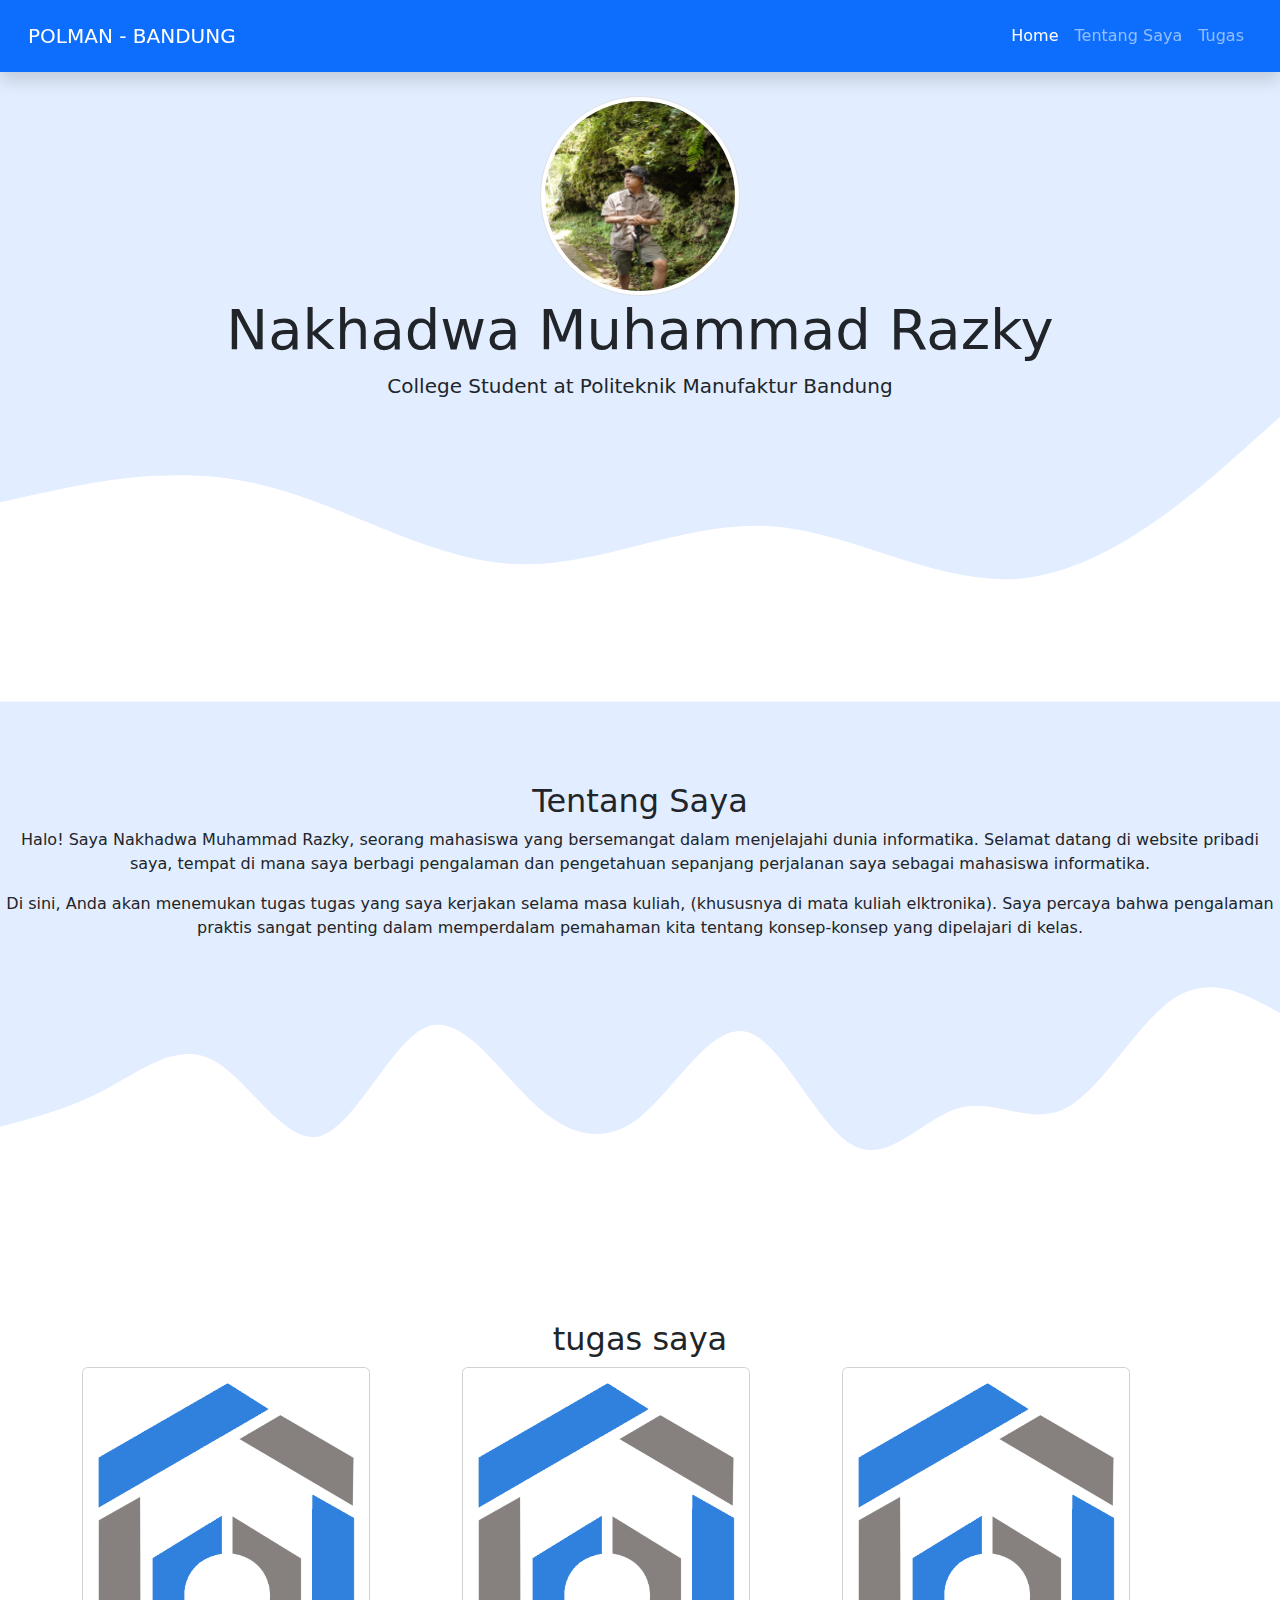
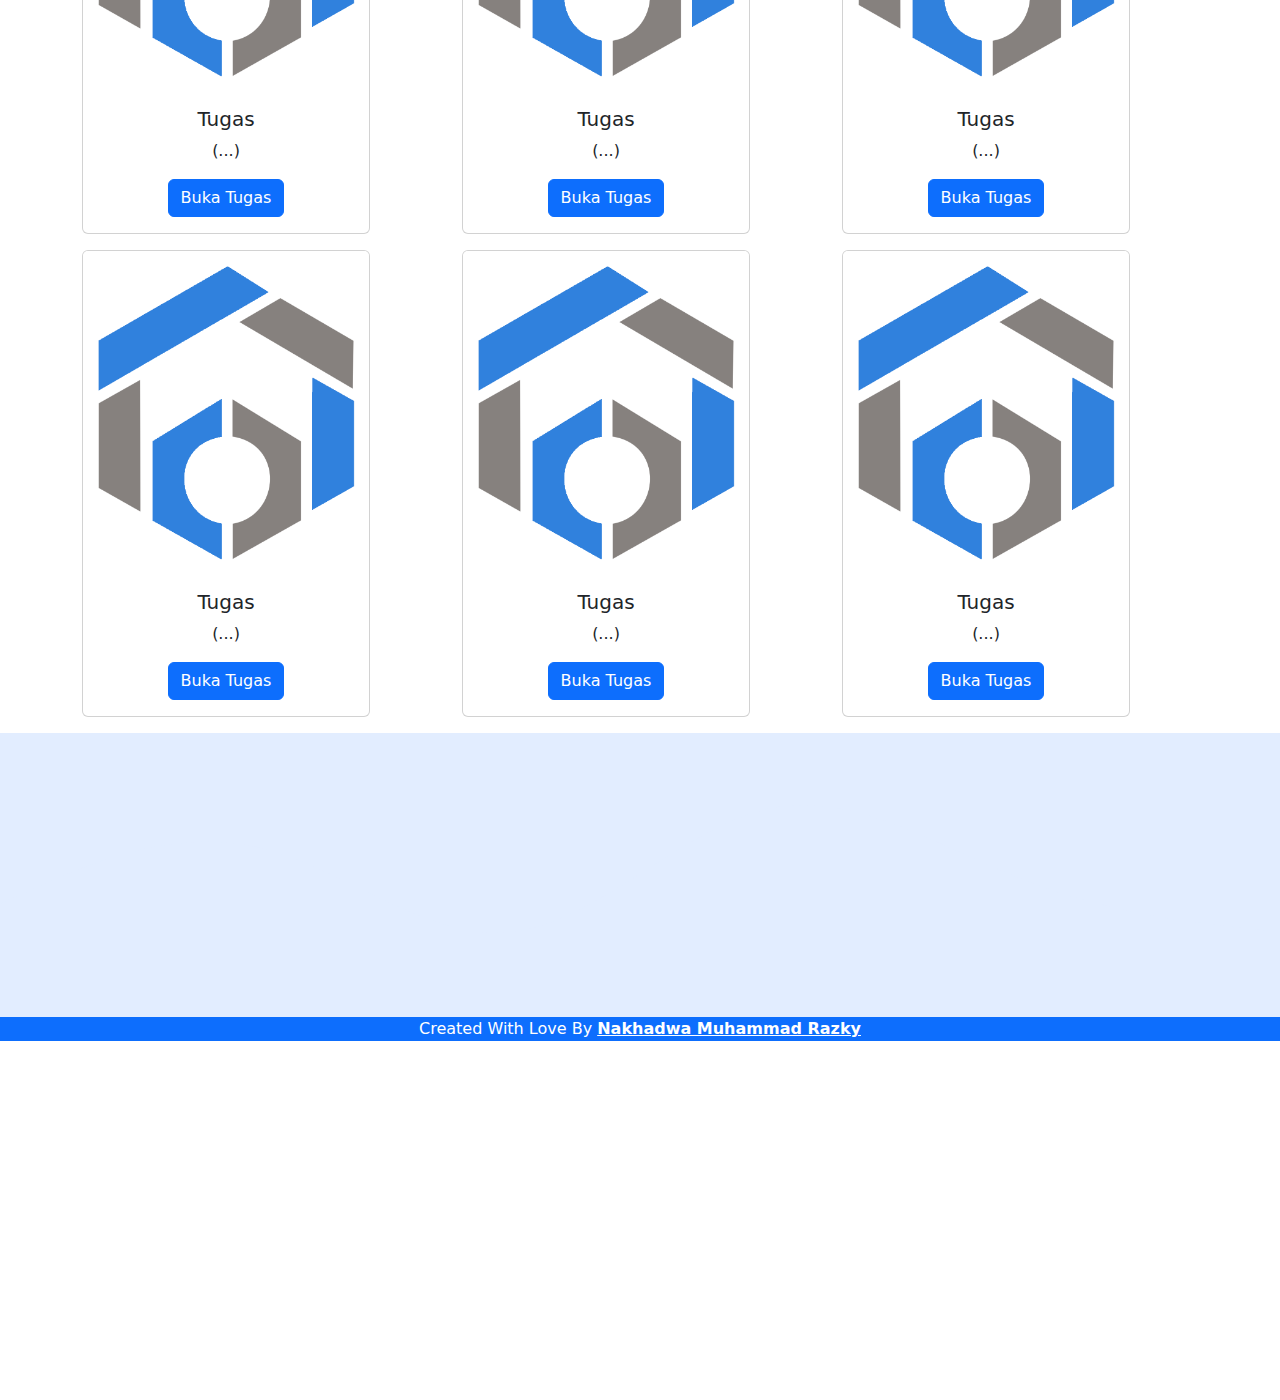
==== index.html @ 914a8aeb "portfolio" ====
<!DOCTYPE html>
<html lang="en">
  <head>
    <meta charset="utf-8" />
    <meta name="viewport" content="width=device-width, initial-scale=1" />
    <!--my css-->
    <link rel="stylesheet" href="style.css">
    <title>Nakha | Elektronika</title>
  </head>
  <body id="home">
    <!--navbar-->
    <nav class="navbar navbar-expand-lg navbar-dark bg-primary shadow p-3 fixed-top">
      <div class="container-fluid">
        <a class="navbar-brand" href="#">POLMAN - BANDUNG</a>
        <button class="navbar-toggler" type="button" data-bs-toggle="collapse" data-bs-target="#navbarNavDropdown" aria-controls="navbarNavDropdown" aria-expanded="false" aria-label="Toggle navigation">
          <span class="navbar-toggler-icon"></span>
        </button>
        <div class="collapse navbar-collapse" id="navbarNavDropdown">
          <ul class="navbar-nav ms-auto">
            <li class="nav-item">
              <a class="nav-link active" aria-current="page" href="#home">Home</a>
            </li>
            <li class="nav-item">
              <a class="nav-link" href="#tentang saya">Tentang Saya</a>
            </li>
            <li class="nav-item">
              <a class="nav-link" href="#Tugas">Tugas</a>
            </li>
           
              </ul>
            </li>
          </ul>
        </div>
      </div>
    </nav>
    <!--akhir navbar-->
    <!--jumbotron-->
    <section class="jumbotron text-center">
        <img src="pict/nakha.jpg" alt="nakhadwa" width="200" class="rounded-circle img-thumbnail">
        <h1 class="display-4">Nakhadwa Muhammad Razky</h1>
        <p class="lead">College Student at Politeknik Manufaktur Bandung</p>
        <svg xmlns="http://www.w3.org/2000/svg" viewBox="0 0 1440 320"><path fill="#fff" fill-opacity="1" d="M0,96L48,85.3C96,75,192,53,288,74.7C384,96,480,160,576,165.3C672,171,768,117,864,122.7C960,128,1056,192,1152,181.3C1248,171,1344,85,1392,42.7L1440,0L1440,320L1392,320C1344,320,1248,320,1152,320C1056,320,960,320,864,320C768,320,672,320,576,320C480,320,384,320,288,320C192,320,96,320,48,320L0,320Z"></path></svg>    <!--akhir jumbotron-->
    <!--tentang saya-->
    <section id="tentang saya">
      <div class="container">
        <div class="row ">
          <div class="col">
            <h2>Tentang Saya</h2>
          </div>
        </div>
      </div class = "row">
      <div class="col-md-4"></div>
      <p>Halo! Saya Nakhadwa Muhammad Razky, seorang mahasiswa yang bersemangat dalam menjelajahi dunia informatika. Selamat datang di website pribadi saya, tempat di mana saya berbagi pengalaman dan pengetahuan sepanjang perjalanan saya sebagai mahasiswa informatika.</p>
      <div class="col-md-4"></div>
      <p>Di sini, Anda akan menemukan tugas tugas yang saya kerjakan selama masa kuliah, (khususnya di mata kuliah elktronika). Saya percaya bahwa pengalaman praktis sangat penting dalam memperdalam pemahaman kita tentang konsep-konsep yang dipelajari di kelas.</p>
      <svg xmlns="http://www.w3.org/2000/svg" viewBox="0 0 1440 320"><path fill="#fff" fill-opacity="1" d="M0,192L20,186.7C40,181,80,171,120,149.3C160,128,200,96,240,117.3C280,139,320,213,360,202.7C400,192,440,96,480,80C520,64,560,128,600,165.3C640,203,680,213,720,181.3C760,149,800,75,840,85.3C880,96,920,192,960,213.3C1000,235,1040,181,1080,170.7C1120,160,1160,192,1200,170.7C1240,149,1280,75,1320,48C1360,21,1400,43,1420,53.3L1440,64L1440,320L1420,320C1400,320,1360,320,1320,320C1280,320,1240,320,1200,320C1160,320,1120,320,1080,320C1040,320,1000,320,960,320C920,320,880,320,840,320C800,320,760,320,720,320C680,320,640,320,600,320C560,320,520,320,480,320C440,320,400,320,360,320C320,320,280,320,240,320C200,320,160,320,120,320C80,320,40,320,20,320L0,320Z"></path></svg>
    </section>
    <!--akhir tentang saya-->
    <!--tugas saya-->
    <section id="Tugas">
      <div class="container">
        <div class="row">
          <div class="col">
            <h2>tugas saya</h2>
          </div>
        </div>
        <div class="row">
          <div class="col-md-4 mb-3">
            <div class="card" style="width: 18rem;">
              <img src="pict/logo.png" class="card-img-top" alt="...">
              <div class="card-body">
                <h5 class="card-title">Tugas</h5>
                <p class="card-text">(...)</p>
                <a href="https://drive.google.com/file/d/1Rx-NzJ6QdllkEGmXq0c1ha4_N0o2K8ZC/view?usp=drive_link" class="btn btn-primary">Buka Tugas</a>
              </div>
            </div>
          </div>
          <div class="col-md-4 mb-3">
            <div class="card" style="width: 18rem;">
              <img src="pict/logo.png" class="card-img-top" alt="...">
              <div class="card-body">
                <h5 class="card-title">Tugas</h5>
                <p class="card-text">(...)</p>
                <a href="https://drive.google.com/file/d/1Rx-NzJ6QdllkEGmXq0c1ha4_N0o2K8ZC/view?usp=drive_link" class="btn btn-primary">Buka Tugas</a>
              </div>
            </div>
          </div>
          <div class="col-md-4 mb-3">
            <div class="card" style="width: 18rem;">
              <img src="pict/logo.png" class="card-img-top" alt="...">
              <div class="card-body">
                <h5 class="card-title">Tugas</h5>
                <p class="card-text">(...)</p>
                <a href="https://drive.google.com/file/d/1Rx-NzJ6QdllkEGmXq0c1ha4_N0o2K8ZC/view?usp=drive_link" class="btn btn-primary">Buka Tugas</a>
              </div>
            </div>
          </div>
          <div class="col-md-4 mb-3">
            <div class="card" style="width: 18rem;">
              <img src="pict/logo.png" class="card-img-top" alt="...">
              <div class="card-body">
                <h5 class="card-title">Tugas</h5>
                <p class="card-text">(...)</p>
                <a href="https://drive.google.com/file/d/1Rx-NzJ6QdllkEGmXq0c1ha4_N0o2K8ZC/view?usp=drive_link" class="btn btn-primary">Buka Tugas</a>
              </div>
            </div>
          </div>
          <div class="col-md-4 mb-3">
            <div class="card" style="width: 18rem;">
              <img src="pict/logo.png" class="card-img-top" alt="...">
              <div class="card-body">
                <h5 class="card-title">Tugas</h5>
                <p class="card-text">(...)</p>
                <a href="https://drive.google.com/file/d/1Rx-NzJ6QdllkEGmXq0c1ha4_N0o2K8ZC/view?usp=drive_link" class="btn btn-primary">Buka Tugas</a>
              </div>
            </div>
          </div>
          <div class="col-md-4 mb-3">
            <div class="card" style="width: 18rem;">
              <img src="pict/logo.png" class="card-img-top" alt="...">
              <div class="card-body">
                <h5 class="card-title">Tugas</h5>
                <p class="card-text">(...)</p>
                <a href="https://drive.google.com/file/d/1Rx-NzJ6QdllkEGmXq0c1ha4_N0o2K8ZC/view?usp=drive_link" class="btn btn-primary">Buka Tugas</a>
              </div>
            </div>
          </div>
        </div>
      </div>
    </section>
    <svg xmlns="http://www.w3.org/2000/svg" viewBox="0 0 1440 320"><path fill="#e2edff" fill-opacity="1" d="M0,192L48,170.7C96,149,192,107,288,128C384,149,480,235,576,224C672,213,768,107,864,85.3C960,64,1056,128,1152,165.3C1248,203,1344,213,1392,218.7L1440,224L1440,320L1392,320C1344,320,1248,320,1152,320C1056,320,960,320,864,320C768,320,672,320,576,320C480,320,384,320,288,320C192,320,96,320,48,320L0,320Z"></path></svg>
    <!--akhir tugas saya-->
    <!--footer-->
    <footer class="bg-primary text-white text-center">
      <p>Created With Love By <a href="https://www.instagram.com/nkhdwmr_/"class = "text-white fw-bold">Nakhadwa Muhammad Razky</a></p>
    </footer>
    <!--akhir footer-->
  </body>
</html>
<!DOCTYPE html>
<html lang="en">
  <head>
    <meta charset="utf-8" />
    <meta name="viewport" content="width=device-width, initial-scale=1" />
    <title>Bootstrap demo</title>
    <link href="https://cdn.jsdelivr.net/npm/bootstrap@5.3.3/dist/css/bootstrap.min.css" rel="stylesheet" integrity="sha384-QWTKZyjpPEjISv5WaRU9OFeRpok6YctnYmDr5pNlyT2bRjXh0JMhjY6hW+ALEwIH" crossorigin="anonymous" />
  </head>
  <body>
    <script src="https://cdn.jsdelivr.net/npm/bootstrap@5.3.3/dist/js/bootstrap.bundle.min.js" integrity="sha384-YvpcrYf0tY3lHB60NNkmXc5s9fDVZLESaAA55NDzOxhy9GkcIdslK1eN7N6jIeHz" crossorigin="anonymous"></script>
  </body>
</html>
---- style.css ----
body {
  min-height: 3000px;
}
.jumbotron {
  padding-top: 6rem;
  background-color: #e2edff;
}
#Tugas {
  background-color: #fff;
}
section {
  padding-top: 5rem;
}
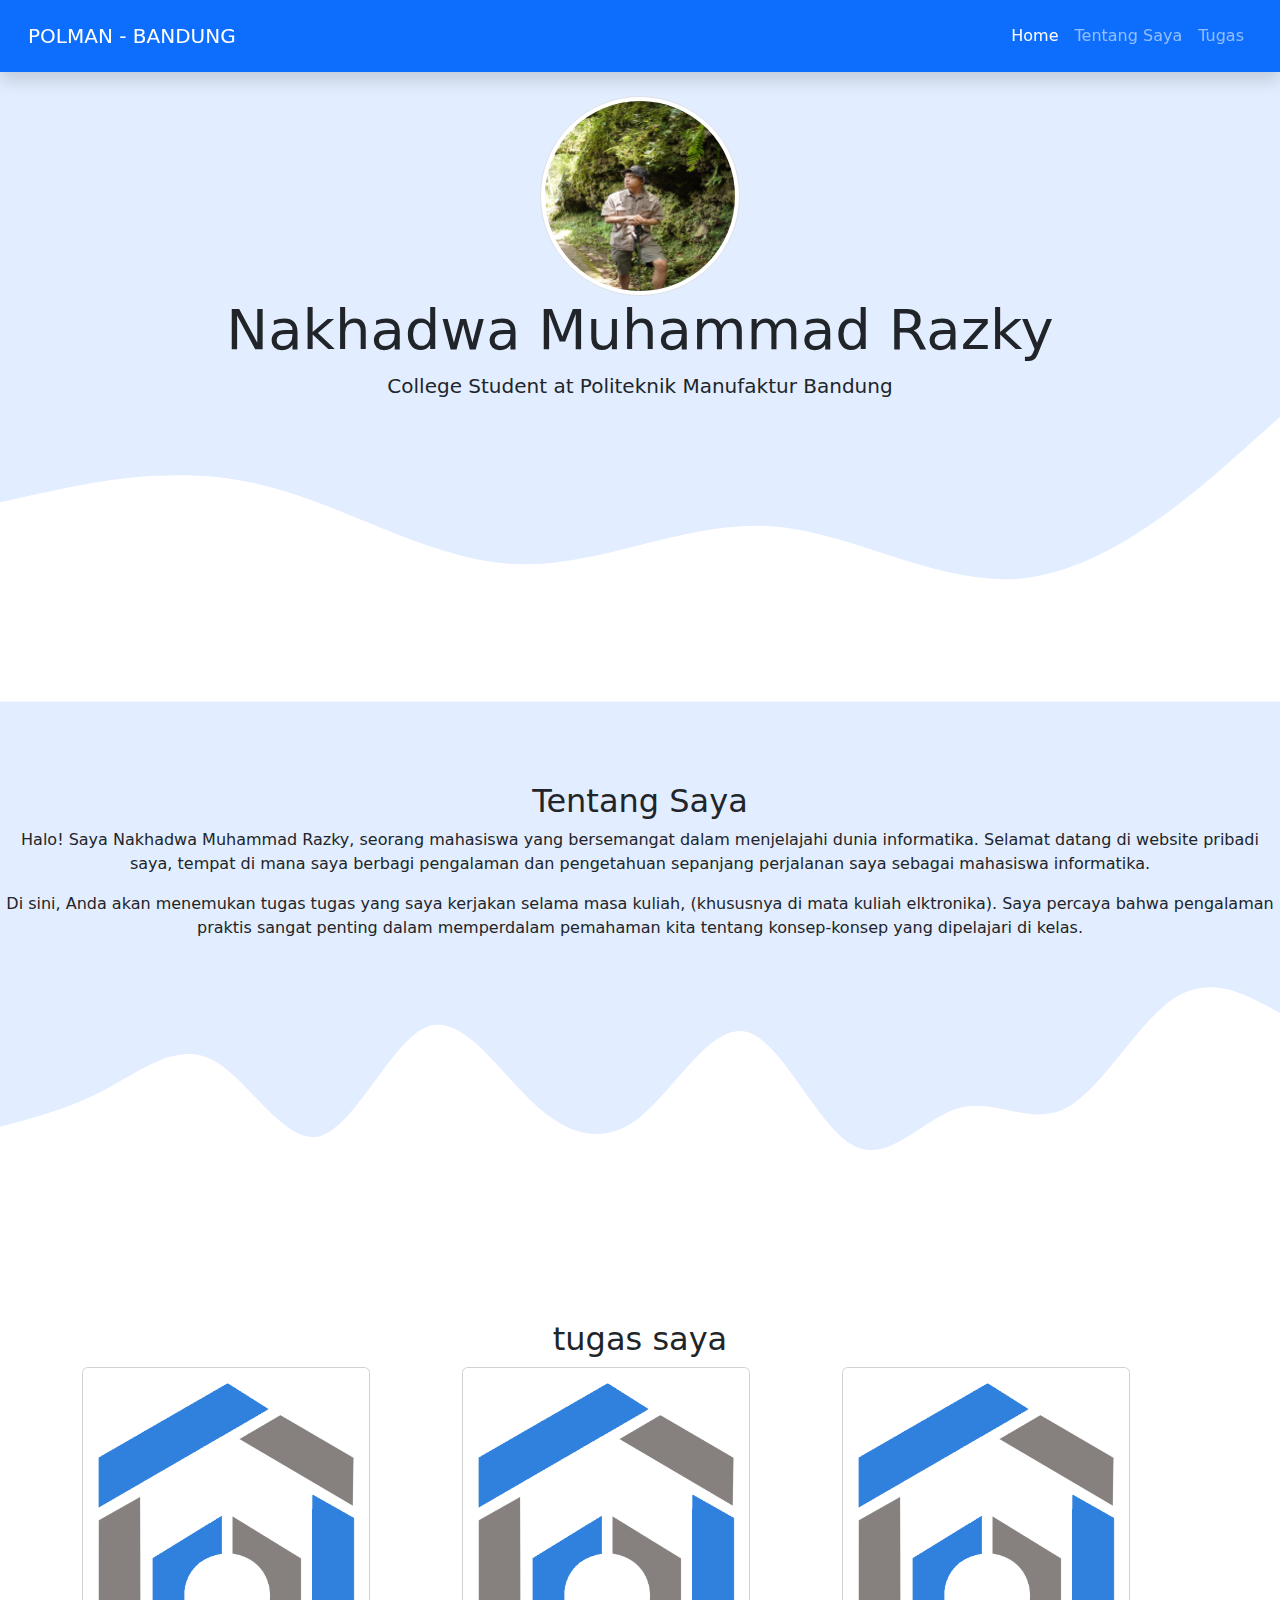
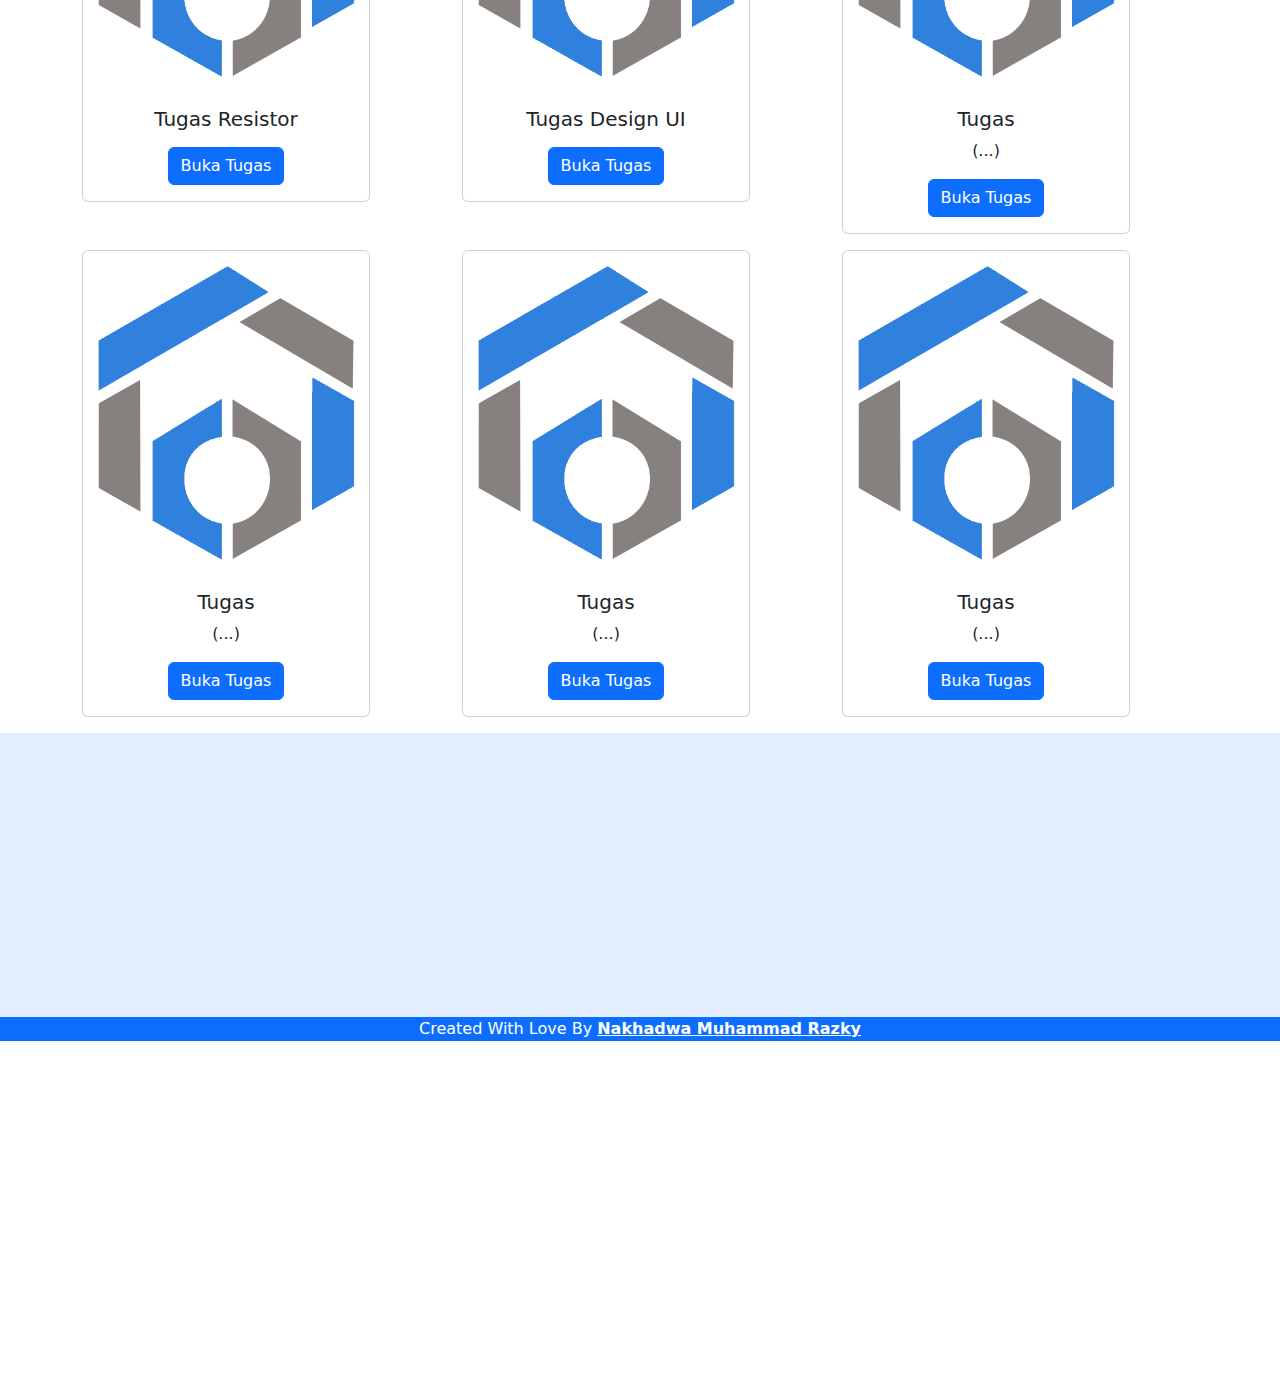
==== commit f966a3a6: "Add files via upload" ====
--- a/index.html
+++ b/index.html
@@ -69,9 +69,9 @@
             <div class="card" style="width: 18rem;">
               <img src="pict/logo.png" class="card-img-top" alt="...">
               <div class="card-body">
-                <h5 class="card-title">Tugas</h5>
-                <p class="card-text">(...)</p>
-                <a href="https://drive.google.com/file/d/1Rx-NzJ6QdllkEGmXq0c1ha4_N0o2K8ZC/view?usp=drive_link" class="btn btn-primary">Buka Tugas</a>
+                <h5 class="card-title">Tugas Resistor</h5>
+                <p class="card-text"></p>
+                <a href="Resistor.html" class="btn btn-primary">Buka Tugas</a>
               </div>
             </div>
           </div>
@@ -79,9 +79,9 @@
             <div class="card" style="width: 18rem;">
               <img src="pict/logo.png" class="card-img-top" alt="...">
               <div class="card-body">
-                <h5 class="card-title">Tugas</h5>
-                <p class="card-text">(...)</p>
-                <a href="https://drive.google.com/file/d/1Rx-NzJ6QdllkEGmXq0c1ha4_N0o2K8ZC/view?usp=drive_link" class="btn btn-primary">Buka Tugas</a>
+                <h5 class="card-title">Tugas Design UI</h5>
+                <p class="card-text"></p>
+                <a href="DESIGN.html" class="btn btn-primary">Buka Tugas</a>
               </div>
             </div>
           </div>
--- a/style.css
+++ b/style.css
@@ -11,3 +11,11 @@
 section {
   padding-top: 5rem;
 }
+.foto {
+  margin-top: 100px;
+  display: flex;
+  margin-left: 17%;
+}
+.Penjelasan {
+  background-color: rgb(137, 181, 222);
+}
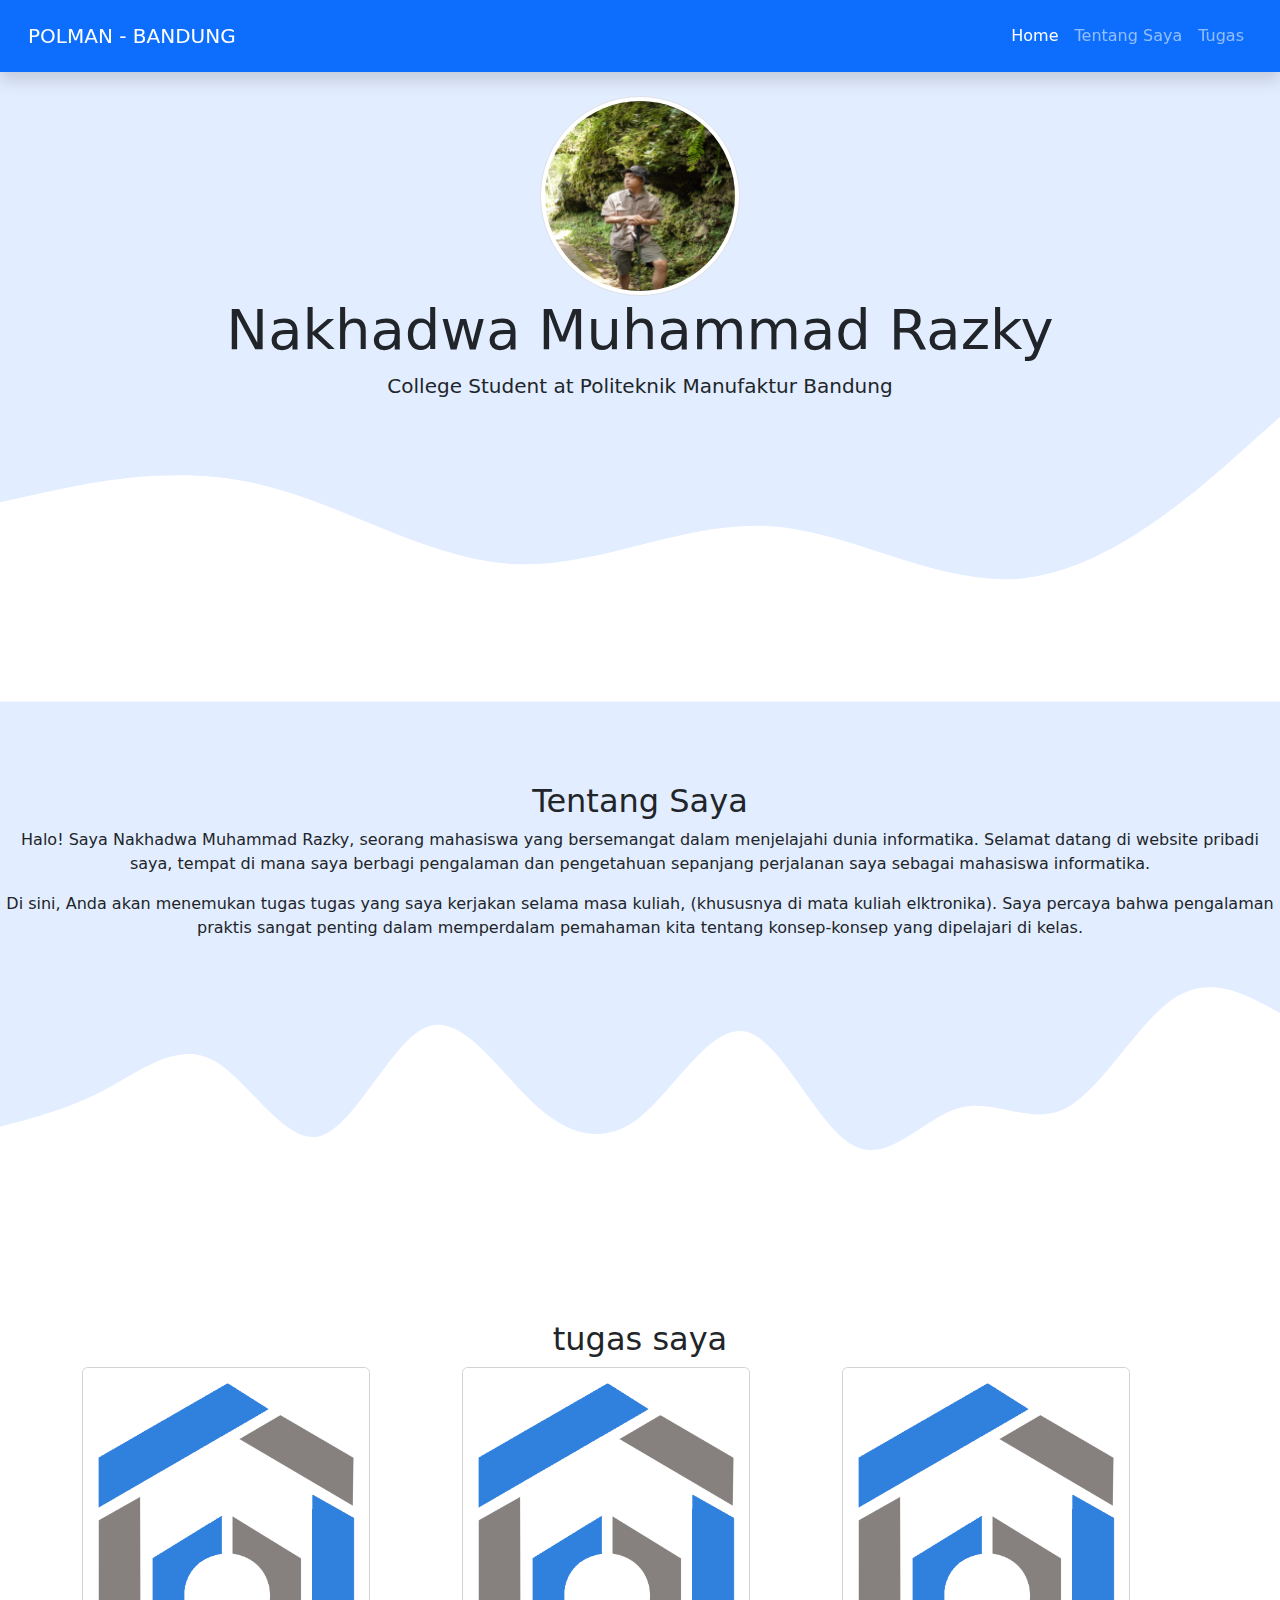
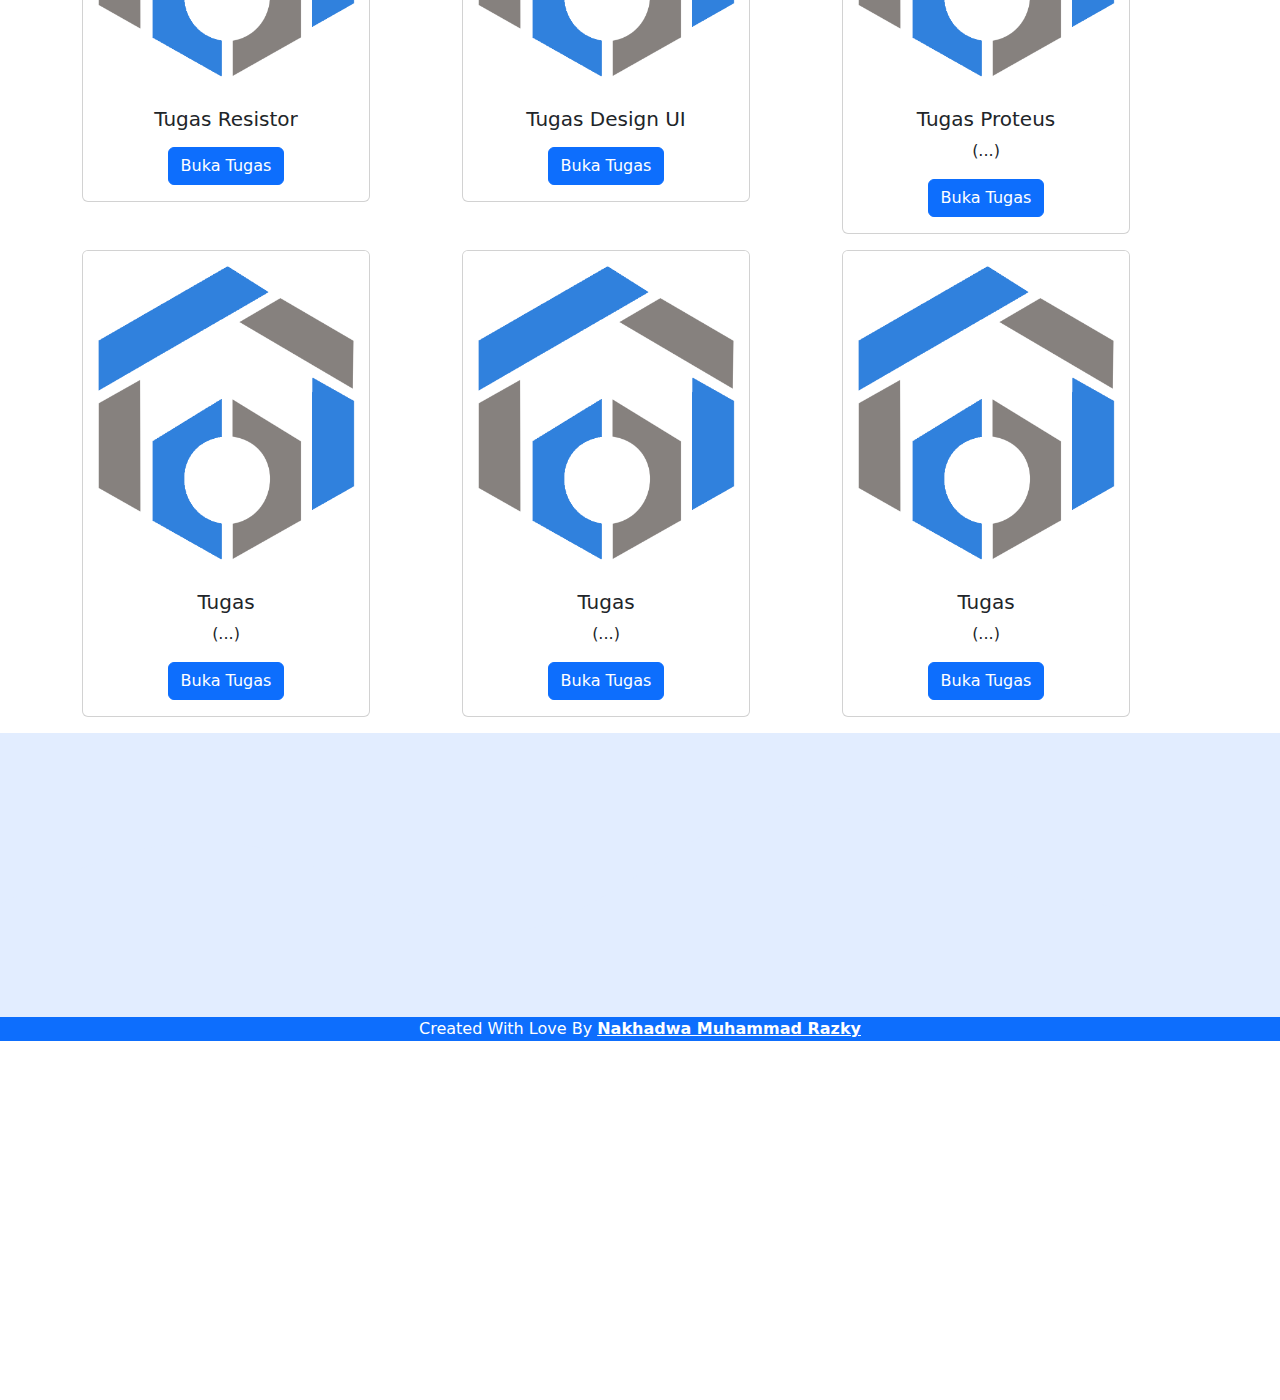
==== commit f78c1a2f: "Add files via upload" ====
--- a/index.html
+++ b/index.html
@@ -89,9 +89,9 @@
             <div class="card" style="width: 18rem;">
               <img src="pict/logo.png" class="card-img-top" alt="...">
               <div class="card-body">
-                <h5 class="card-title">Tugas</h5>
+                <h5 class="card-title">Tugas Proteus</h5>
                 <p class="card-text">(...)</p>
-                <a href="https://drive.google.com/file/d/1Rx-NzJ6QdllkEGmXq0c1ha4_N0o2K8ZC/view?usp=drive_link" class="btn btn-primary">Buka Tugas</a>
+                <a href="Arduino.html" class="btn btn-primary">Buka Tugas</a>
               </div>
             </div>
           </div>
@@ -101,7 +101,7 @@
               <div class="card-body">
                 <h5 class="card-title">Tugas</h5>
                 <p class="card-text">(...)</p>
-                <a href="https://drive.google.com/file/d/1Rx-NzJ6QdllkEGmXq0c1ha4_N0o2K8ZC/view?usp=drive_link" class="btn btn-primary">Buka Tugas</a>
+                <a href="" class="btn btn-primary">Buka Tugas</a>
               </div>
             </div>
           </div>
@@ -111,7 +111,7 @@
               <div class="card-body">
                 <h5 class="card-title">Tugas</h5>
                 <p class="card-text">(...)</p>
-                <a href="https://drive.google.com/file/d/1Rx-NzJ6QdllkEGmXq0c1ha4_N0o2K8ZC/view?usp=drive_link" class="btn btn-primary">Buka Tugas</a>
+                <a href="" class="btn btn-primary">Buka Tugas</a>
               </div>
             </div>
           </div>
@@ -121,7 +121,7 @@
               <div class="card-body">
                 <h5 class="card-title">Tugas</h5>
                 <p class="card-text">(...)</p>
-                <a href="https://drive.google.com/file/d/1Rx-NzJ6QdllkEGmXq0c1ha4_N0o2K8ZC/view?usp=drive_link" class="btn btn-primary">Buka Tugas</a>
+                <a href="" class="btn btn-primary">Buka Tugas</a>
               </div>
             </div>
           </div>
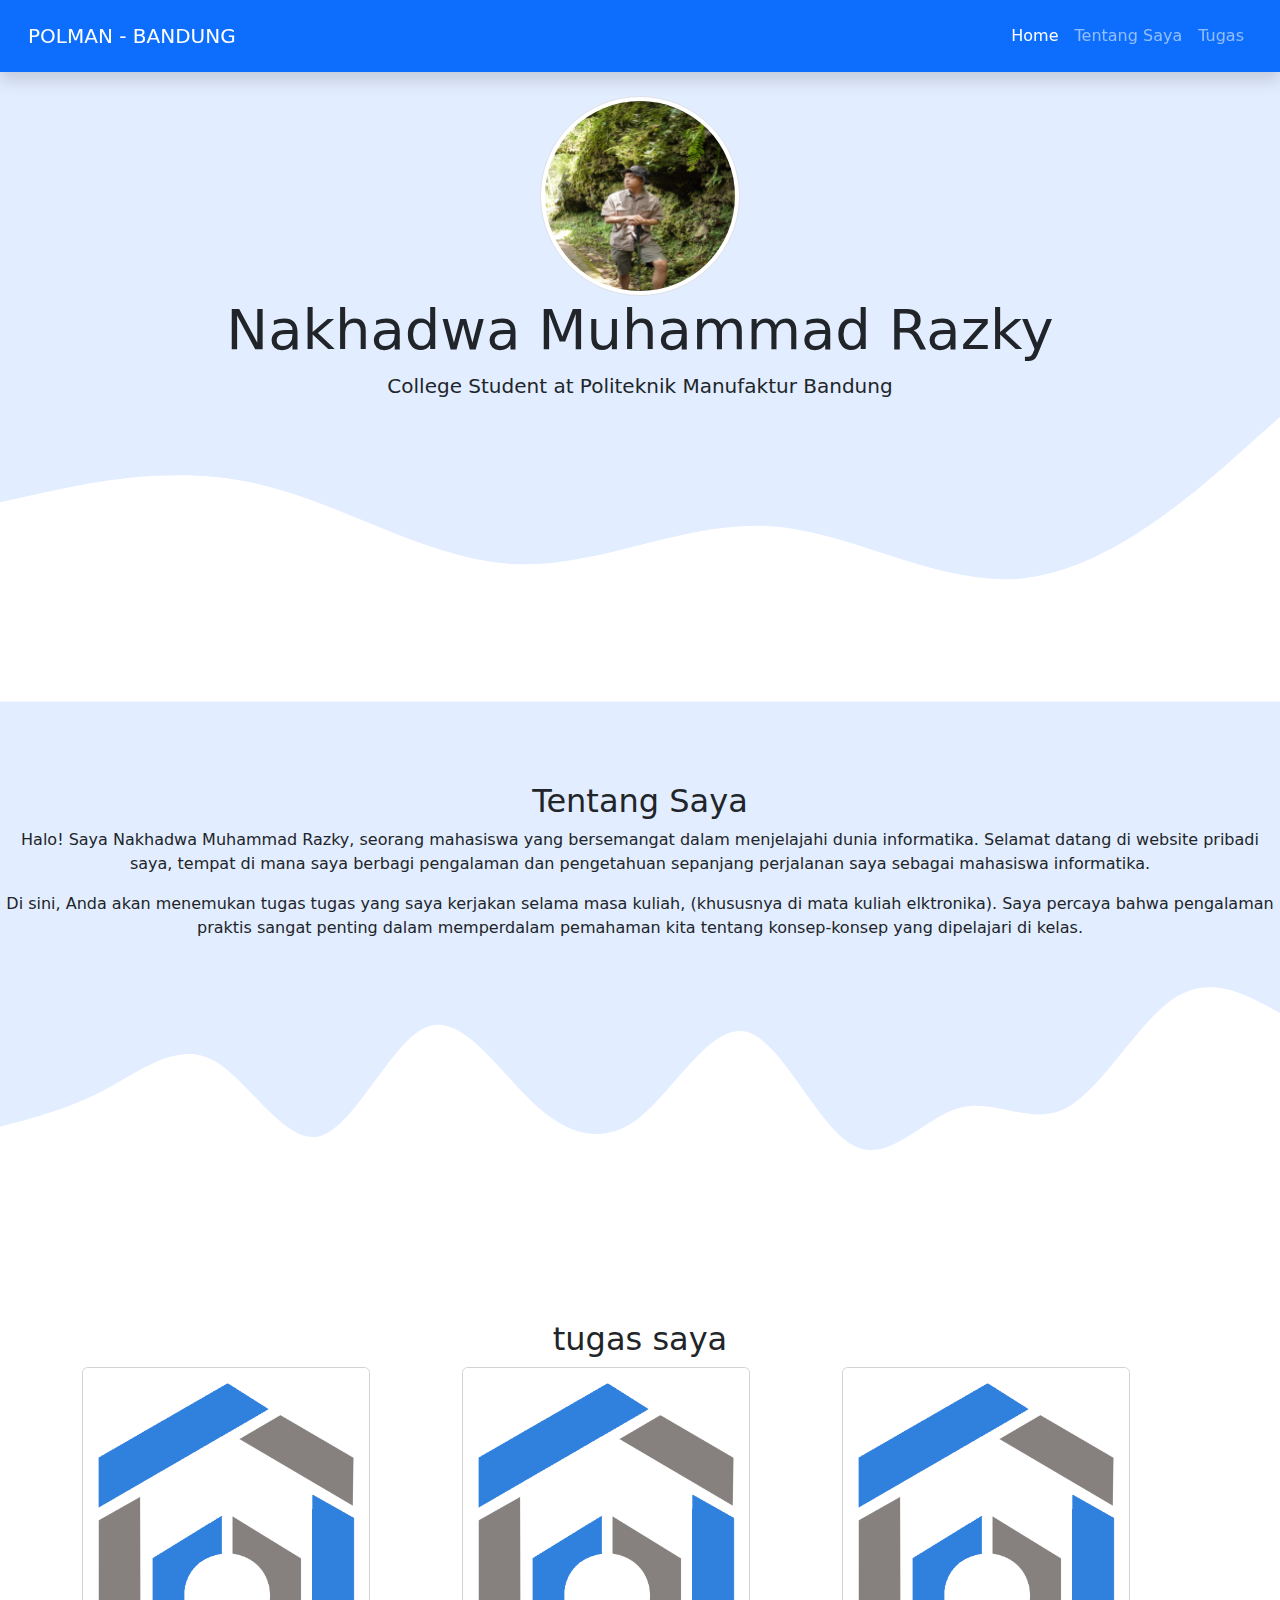
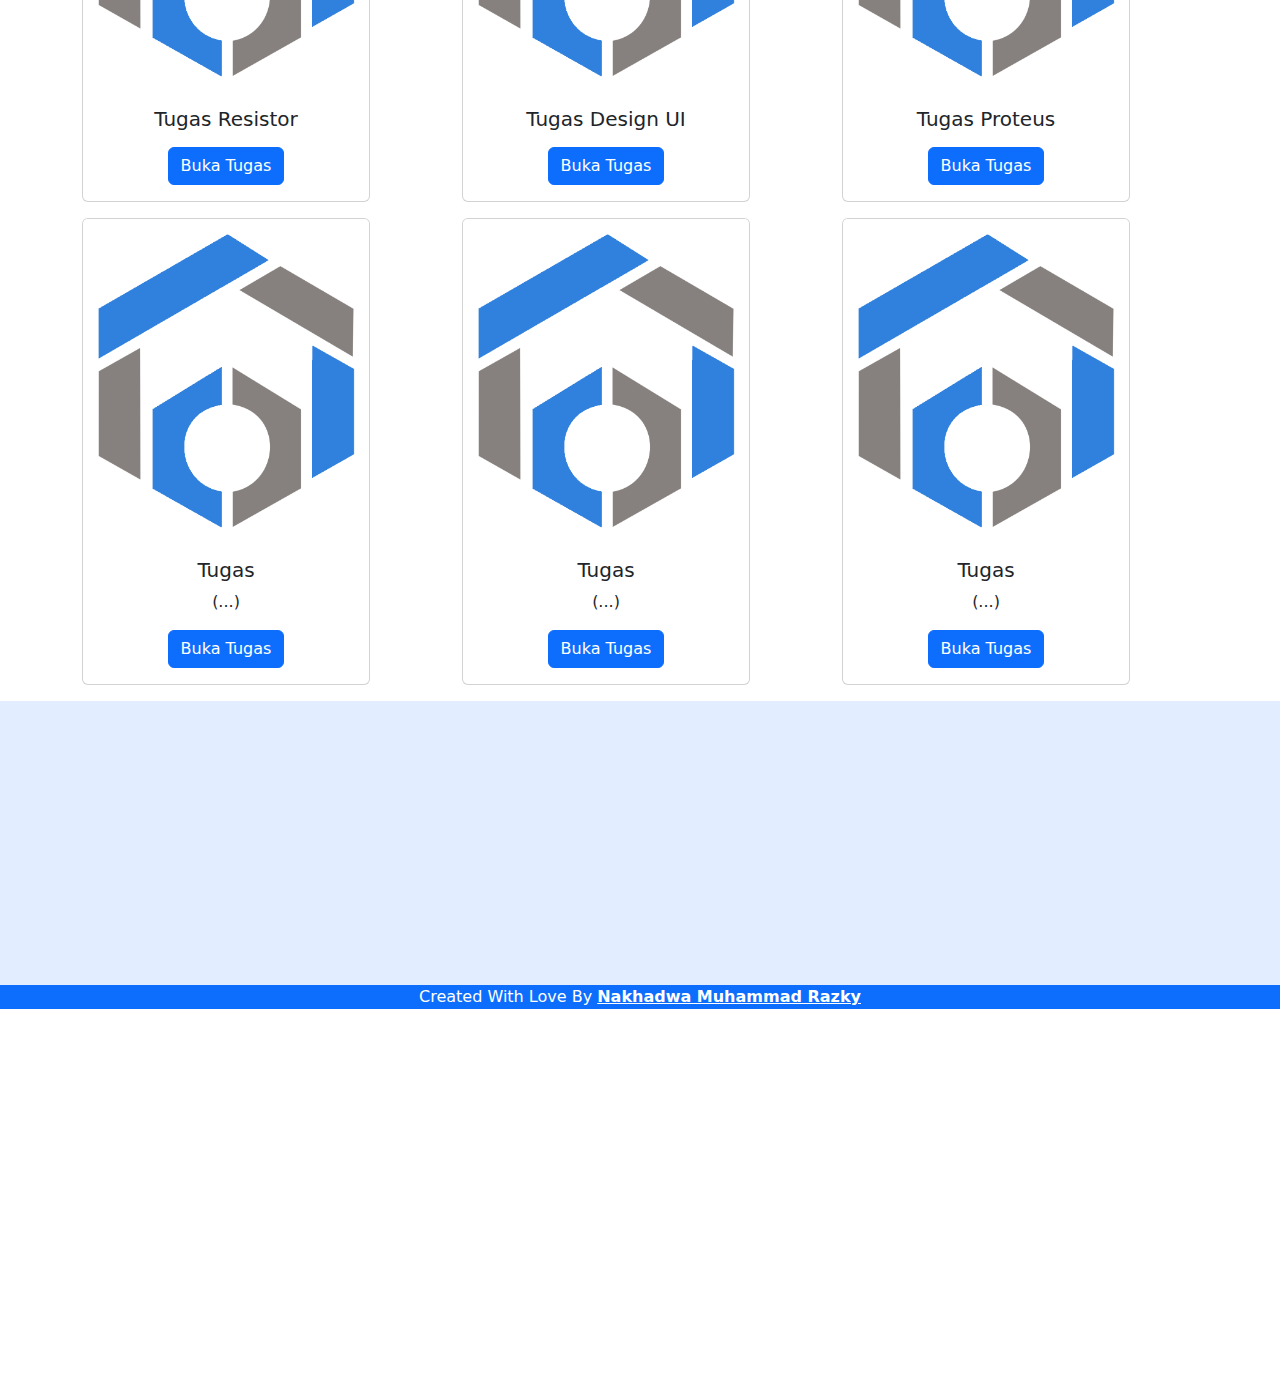
==== commit 6e48dae4: "Update index.html" ====
--- a/index.html
+++ b/index.html
@@ -90,7 +90,7 @@
               <img src="pict/logo.png" class="card-img-top" alt="...">
               <div class="card-body">
                 <h5 class="card-title">Tugas Proteus</h5>
-                <p class="card-text">(...)</p>
+                <p class="card-text"></p>
                 <a href="Arduino.html" class="btn btn-primary">Buka Tugas</a>
               </div>
             </div>
